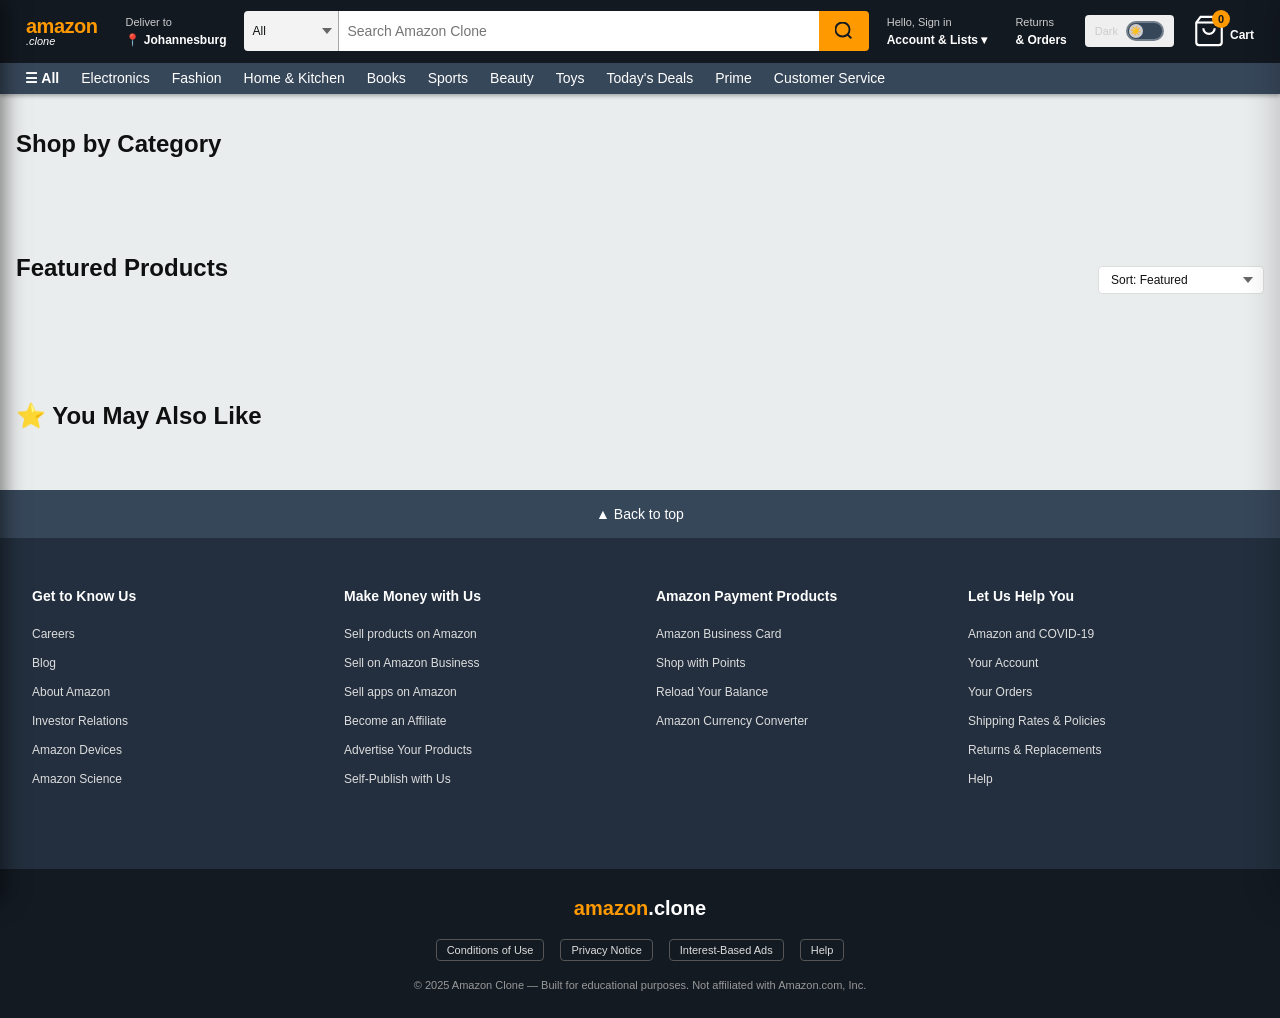
==== index.html @ 6b14d7eb "Add files via upload" ====
<!DOCTYPE html>
<html lang="en" data-theme="light">
<head>
  <meta charset="UTF-8">
  <meta name="viewport" content="width=device-width, initial-scale=1.0">
  <title>Amazon Clone — Shop Millions of Products</title>
  <meta name="description" content="Amazon Clone — Electronics, Fashion, Home, Books and more. Free delivery on eligible orders.">

  <!-- Prevent dark mode flash -->
  <script>
    try {
      const t = localStorage.getItem('amazon_clone_theme');
      if (t === 'dark') document.documentElement.setAttribute('data-theme', 'dark');
    } catch {}
  </script>

  <!-- Styles — one file per concern -->
  <link rel="stylesheet" href="css/variables.css">
  <link rel="stylesheet" href="css/nav.css">
  <link rel="stylesheet" href="css/hero.css">
  <link rel="stylesheet" href="css/categories.css">
  <link rel="stylesheet" href="css/products.css">
  <link rel="stylesheet" href="css/cart.css">
  <link rel="stylesheet" href="css/darkmode.css">
  <link rel="stylesheet" href="css/footer.css">
  <link rel="stylesheet" href="css/responsive.css">
</head>

<body>

<!-- ═══════════════════════════════════════════════════════════
     MOBILE OVERLAY + DRAWER
     ═══════════════════════════════════════════════════════════ -->
<div id="mobile-overlay" class="mobile-menu-overlay" role="presentation"></div>
<nav id="mobile-menu" class="mobile-menu" aria-label="Mobile navigation">
  <div class="mobile-menu-header">
    <span class="logo-amazon">amazon</span>
    <button id="mobile-close" class="mobile-close" aria-label="Close menu">✕</button>
  </div>
  <a href="#hero">🏠 Home</a>
  <a href="#categories">📦 Shop by Category</a>
  <a href="#products" onclick="FilterManager.setCategory('electronics')">💻 Electronics</a>
  <a href="#products" onclick="FilterManager.setCategory('fashion')">👗 Fashion</a>
  <a href="#products" onclick="FilterManager.setCategory('home')">🏡 Home & Kitchen</a>
  <a href="#products" onclick="FilterManager.setCategory('books')">📚 Books</a>
  <a href="#products" onclick="FilterManager.setCategory('sports')">🏃 Sports</a>
  <a href="#products" onclick="FilterManager.setCategory('beauty')">💄 Beauty</a>
  <a href="#products" onclick="FilterManager.setCategory('toys')">🎮 Toys</a>
  <a href="pages/checkout.html">🛒 Checkout</a>
</nav>

<!-- ═══════════════════════════════════════════════════════════
     NAVIGATION BAR
     ═══════════════════════════════════════════════════════════ -->
<header class="navbar" role="banner">

  <!-- Primary Row -->
  <div class="nav-primary">

    <!-- Hamburger (mobile only) -->
    <button id="nav-hamburger" class="nav-hamburger" aria-label="Open menu">
      <span></span><span></span><span></span>
    </button>

    <!-- Logo -->
    <a href="index.html" class="nav-logo" aria-label="Amazon Clone — Go home">
      <div class="nav-logo-text">
        <span class="logo-amazon">amazon</span>
        <span class="logo-tagline">.clone</span>
      </div>
    </a>

    <!-- Delivery location -->
    <div class="nav-location" aria-label="Delivery location">
      <span class="loc-label">Deliver to</span>
      <span class="loc-city">📍 Johannesburg</span>
    </div>

    <!-- Search Bar -->
    <div class="nav-search" role="search">
      <select class="search-category" aria-label="Select search category">
        <option>All</option>
        <option>Electronics</option>
        <option>Fashion</option>
        <option>Home &amp; Kitchen</option>
        <option>Books</option>
        <option>Sports</option>
        <option>Beauty</option>
        <option>Toys</option>
      </select>
      <input type="search"
             class="search-input"
             placeholder="Search Amazon Clone"
             aria-label="Search products"
             autocomplete="off">
      <button class="search-btn" aria-label="Search">
        <svg viewBox="0 0 24 24" xmlns="http://www.w3.org/2000/svg">
          <path d="M21 21l-4.35-4.35M16.65 16.65A7.5 7.5 0 1 0 3.35 3.35a7.5 7.5 0 0 0 13.3 13.3z"
                stroke="#131921" stroke-width="2.5" fill="none" stroke-linecap="round"/>
        </svg>
      </button>
    </div>

    <!-- Account -->
    <div class="nav-account" aria-label="Account">
      <span class="acct-label">Hello, Sign in</span>
      <span class="acct-name">Account &amp; Lists ▾</span>
    </div>

    <!-- Returns & Orders -->
    <a href="#" class="nav-orders">
      <span class="ord-label">Returns</span>
      <span class="ord-text">&amp; Orders</span>
    </a>

    <!-- Dark mode toggle -->
    <button id="dark-mode-toggle"
            class="dark-mode-toggle"
            aria-label="Switch to dark mode"
            aria-pressed="false">
      <span class="dark-mode-label">Dark</span>
      <div class="toggle-track">
        <div class="toggle-thumb"></div>
      </div>
    </button>

    <!-- Cart -->
    <a href="#" class="nav-cart" aria-label="Shopping cart" id="cart-toggle">
      <div class="cart-icon-wrapper">
        <svg viewBox="0 0 24 24" xmlns="http://www.w3.org/2000/svg">
          <path d="M6 2L3 6v14a2 2 0 002 2h14a2 2 0 002-2V6l-3-4z"
                stroke="white" stroke-width="1.5" fill="none"/>
          <line x1="3" y1="6" x2="21" y2="6" stroke="white" stroke-width="1.5"/>
          <path d="M16 10a4 4 0 01-8 0" stroke="white" stroke-width="1.5" fill="none"/>
        </svg>
        <span class="cart-count" aria-label="0 items in cart">0</span>
      </div>
      <span class="cart-label">Cart</span>
    </a>

  </div><!-- /nav-primary -->

  <!-- Secondary Row -->
  <nav class="nav-secondary" aria-label="Product categories">
    <div class="nav-secondary-inner">
      <a href="#" class="featured" onclick="event.preventDefault(); FilterManager.setCategory('all')">☰ All</a>
      <a href="#" onclick="event.preventDefault(); FilterManager.setCategory('electronics')">Electronics</a>
      <a href="#" onclick="event.preventDefault(); FilterManager.setCategory('fashion')">Fashion</a>
      <a href="#" onclick="event.preventDefault(); FilterManager.setCategory('home')">Home &amp; Kitchen</a>
      <a href="#" onclick="event.preventDefault(); FilterManager.setCategory('books')">Books</a>
      <a href="#" onclick="event.preventDefault(); FilterManager.setCategory('sports')">Sports</a>
      <a href="#" onclick="event.preventDefault(); FilterManager.setCategory('beauty')">Beauty</a>
      <a href="#" onclick="event.preventDefault(); FilterManager.setCategory('toys')">Toys</a>
      <a href="#">Today's Deals</a>
      <a href="#">Prime</a>
      <a href="#">Customer Service</a>
    </div>
  </nav>

</header><!-- /navbar -->

<!-- ═══════════════════════════════════════════════════════════
     CART DRAWER
     ═══════════════════════════════════════════════════════════ -->
<div id="cart-overlay" class="cart-overlay" role="presentation"></div>

<aside id="cart-drawer" class="cart-drawer" role="complementary" aria-label="Shopping cart">
  <div class="cart-header">
    <div class="cart-header-title">
      🛒 Cart <span id="cart-header-count">0</span>
    </div>
    <button id="cart-close-btn" class="cart-close" aria-label="Close cart">✕</button>
  </div>
  <div id="cart-body" class="cart-body"></div>
  <div id="cart-footer" class="cart-footer" style="display:none;"></div>
</aside>

<!-- ═══════════════════════════════════════════════════════════
     MAIN CONTENT
     ═══════════════════════════════════════════════════════════ -->
<main id="main-content">

  <!-- HERO CAROUSEL -->
  <section id="hero" aria-label="Featured promotions">
    <div id="hero-carousel" class="hero-carousel"></div>
  </section>

  <!-- CATEGORIES -->
  <section id="categories" class="categories-section" aria-labelledby="categories-title">
    <h2 class="section-title" id="categories-title">Shop by Category</h2>
    <div id="categories-grid" class="categories-grid"></div>
  </section>

  <!-- PRODUCTS -->
  <section id="products" class="products-section" aria-labelledby="products-title">

    <div class="products-header">
      <h2 class="section-title" id="products-title">Featured Products</h2>
      <div class="products-toolbar">
        <!-- Filter buttons rendered by products.js -->
        <div id="category-filters" style="display:flex; gap:6px; flex-wrap:wrap;"></div>

        <select id="sort-select" class="sort-select" aria-label="Sort products">
          <option value="default">Sort: Featured</option>
          <option value="price-asc">Price: Low to High</option>
          <option value="price-desc">Price: High to Low</option>
          <option value="rating">Avg. Customer Review</option>
          <option value="reviews">Most Reviewed</option>
          <option value="discount">Biggest Discount</option>
        </select>
      </div>
    </div>

    <span id="results-count" class="results-count"></span>

    <!-- Product Grid -->
    <div id="products-grid" class="products-grid" role="list"
         aria-label="Product listings"></div>

  </section>

  <!-- RECOMMENDATIONS -->
  <section id="recommendations-section" class="recommendations-section"
           aria-labelledby="rec-title">
    <h2 class="section-title" id="rec-title">⭐ You May Also Like</h2>
    <div id="recommendations-grid" class="recommendations-grid products-grid"></div>
  </section>

</main>

<!-- ═══════════════════════════════════════════════════════════
     FOOTER
     ═══════════════════════════════════════════════════════════ -->
<button class="footer-top-btn" id="back-to-top" onclick="window.scrollTo({top:0,behavior:'smooth'})">
  ▲ Back to top
</button>

<footer role="contentinfo">
  <div class="footer-main">
    <div class="footer-grid" id="footer-grid">
      <div class="footer-col">
        <h3>Get to Know Us</h3>
        <ul>
          <li><a href="#">Careers</a></li>
          <li><a href="#">Blog</a></li>
          <li><a href="#">About Amazon</a></li>
          <li><a href="#">Investor Relations</a></li>
          <li><a href="#">Amazon Devices</a></li>
          <li><a href="#">Amazon Science</a></li>
        </ul>
      </div>
      <div class="footer-col">
        <h3>Make Money with Us</h3>
        <ul>
          <li><a href="#">Sell products on Amazon</a></li>
          <li><a href="#">Sell on Amazon Business</a></li>
          <li><a href="#">Sell apps on Amazon</a></li>
          <li><a href="#">Become an Affiliate</a></li>
          <li><a href="#">Advertise Your Products</a></li>
          <li><a href="#">Self-Publish with Us</a></li>
        </ul>
      </div>
      <div class="footer-col">
        <h3>Amazon Payment Products</h3>
        <ul>
          <li><a href="#">Amazon Business Card</a></li>
          <li><a href="#">Shop with Points</a></li>
          <li><a href="#">Reload Your Balance</a></li>
          <li><a href="#">Amazon Currency Converter</a></li>
        </ul>
      </div>
      <div class="footer-col">
        <h3>Let Us Help You</h3>
        <ul>
          <li><a href="#">Amazon and COVID-19</a></li>
          <li><a href="#">Your Account</a></li>
          <li><a href="#">Your Orders</a></li>
          <li><a href="#">Shipping Rates &amp; Policies</a></li>
          <li><a href="#">Returns &amp; Replacements</a></li>
          <li><a href="#">Help</a></li>
        </ul>
      </div>
    </div>
  </div>

  <div class="footer-bottom">
    <div class="footer-bottom-inner">
      <span class="footer-logo-bottom">amazon<span style="color:#fff;">.clone</span></span>
      <div class="footer-links">
        <a href="#">Conditions of Use</a>
        <a href="#">Privacy Notice</a>
        <a href="#">Interest-Based Ads</a>
        <a href="#">Help</a>
      </div>
      <p class="footer-copy">
        © 2025 Amazon Clone — Built for educational purposes. Not affiliated with Amazon.com, Inc.
      </p>
    </div>
  </div>
</footer>

<!-- ═══════════════════════════════════════════════════════════
     SCRIPTS — load order matters
     data → cart → wishlist → products → search → filter → hero → darkmode → nav → recommendations
     ═══════════════════════════════════════════════════════════ -->
<script src="js/products-data.js"></script>
<script src="js/cart.js"></script>
<script src="js/wishlist.js"></script>
<script src="js/products.js"></script>
<script src="js/search.js"></script>
<script src="js/filter.js"></script>
<script src="js/hero.js"></script>
<script src="js/darkmode.js"></script>
<script src="js/nav.js"></script>
<script src="js/recommendations.js"></script>

<!-- Update cart header count on cart render -->
<script>
  // Sync cart drawer header count badge
  const _origRender = CartManager.render.bind(CartManager);
  // Patch render to also update header count badge
  document.addEventListener('DOMContentLoaded', () => {
    const origCartRender = CartManager.render;
    // Wrap render to keep the cart-header-count in sync
    setInterval(() => {
      const hc = document.getElementById('cart-header-count');
      if (hc) hc.textContent = CartManager.totalCount();
    }, 300);
  });
</script>

</body>
</html>
---- css/variables.css ----
/* ============================================================
   variables.css — Design tokens for Amazon Clone
   All colors, fonts, spacing, shadows live here.
   ============================================================ */

:root {
  /* Brand Colors */
  --amazon-orange:      #FF9900;
  --amazon-orange-dark: #E47911;
  --amazon-navy:        #131921;
  --amazon-navy-mid:    #232F3E;
  --amazon-navy-light:  #37475A;
  --amazon-blue-link:   #007185;
  --amazon-blue-hover:  #C7511F;

  /* UI Colors */
  --bg-primary:   #EAEDED;
  --bg-white:     #FFFFFF;
  --bg-card:      #FFFFFF;
  --bg-footer:    #232F3E;

  /* Text Colors */
  --text-primary:   #0F1111;
  --text-secondary: #565959;
  --text-muted:     #767676;
  --text-link:      #007185;
  --text-orange:    #C45500;
  --text-white:     #FFFFFF;

  /* Star / Rating */
  --star-color: #FFA41C;

  /* Status */
  --green-prime:  #067D62;
  --red-sale:     #CC0C39;
  --badge-new:    #CC0C39;

  /* Border */
  --border-light:  #DDD;
  --border-input:  #A6A6A6;
  --border-focus:  #E77600;
  --border-card:   #DDD;

  /* Shadows */
  --shadow-card:   0 2px 5px 0 rgba(0,0,0,.13);
  --shadow-nav:    0 2px 4px rgba(0,0,0,.3);
  --shadow-modal:  0 8px 32px rgba(0,0,0,.22);

  /* Spacing Scale */
  --space-xs:  4px;
  --space-sm:  8px;
  --space-md:  16px;
  --space-lg:  24px;
  --space-xl:  32px;
  --space-2xl: 48px;
  --space-3xl: 64px;

  /* Border Radius */
  --radius-sm:  4px;
  --radius-md:  8px;
  --radius-lg:  12px;
  --radius-pill: 999px;

  /* Font Families */
  --font-body:    'Amazon Ember', 'Helvetica Neue', Arial, sans-serif;
  --font-display: 'Amazon Ember', 'Helvetica Neue', Arial, sans-serif;

  /* Font Sizes */
  --text-xs:   11px;
  --text-sm:   12px;
  --text-base: 14px;
  --text-md:   16px;
  --text-lg:   18px;
  --text-xl:   20px;
  --text-2xl:  24px;
  --text-3xl:  28px;

  /* Transitions */
  --transition-fast:   0.15s ease;
  --transition-normal: 0.25s ease;
  --transition-slow:   0.4s ease;

  /* Z-index layers */
  --z-nav:     100;
  --z-cart:    200;
  --z-overlay: 300;
  --z-toast:   400;
}

/* ============================================================
   Dark Mode Overrides
   ============================================================ */
[data-theme="dark"] {
  --bg-primary:    #0F1111;
  --bg-white:      #1A1F2B;
  --bg-card:       #1E2330;
  --bg-footer:     #0D1117;

  --text-primary:   #E3E6E6;
  --text-secondary: #A6ABAB;
  --text-muted:     #6B7280;
  --text-link:      #4FC3C8;

  --border-light: #2D3748;
  --border-card:  #2D3748;
  --border-input: #4A5568;

  --shadow-card:  0 2px 8px rgba(0,0,0,.5);
  --shadow-nav:   0 2px 8px rgba(0,0,0,.6);
}

/* ============================================================
   Global Reset & Base Styles
   ============================================================ */
*, *::before, *::after {
  box-sizing: border-box;
  margin: 0;
  padding: 0;
}

html {
  scroll-behavior: smooth;
  font-size: 14px;
}

body {
  font-family: var(--font-body);
  background-color: var(--bg-primary);
  color: var(--text-primary);
  line-height: 1.5;
  min-height: 100vh;
  transition: background-color var(--transition-normal), color var(--transition-normal);
}

a {
  color: var(--text-link);
  text-decoration: none;
}

a:hover {
  color: var(--amazon-blue-hover);
  text-decoration: underline;
}

button {
  cursor: pointer;
  font-family: var(--font-body);
  border: none;
  outline: none;
}

img {
  max-width: 100%;
  display: block;
}

ul, ol {
  list-style: none;
}

input, select, textarea {
  font-family: var(--font-body);
}
---- css/nav.css ----
/* ============================================================
   nav.css — Top Navigation Bar Styles
   ============================================================ */

/* ── Main Nav Wrapper ──────────────────────────────────────── */
.navbar {
  position: sticky;
  top: 0;
  z-index: var(--z-nav);
  background-color: var(--amazon-navy);
  color: var(--text-white);
  box-shadow: var(--shadow-nav);
  transition: background-color var(--transition-normal);
}

/* ── Primary Row (logo + search + account + cart) ──────────── */
.nav-primary {
  display: flex;
  align-items: center;
  gap: var(--space-sm);
  padding: var(--space-sm) var(--space-md);
  max-width: 1500px;
  margin: 0 auto;
}

/* Logo */
.nav-logo {
  display: flex;
  align-items: center;
  flex-shrink: 0;
  padding: var(--space-xs) var(--space-sm);
  border: 2px solid transparent;
  border-radius: var(--radius-sm);
  transition: border-color var(--transition-fast);
  text-decoration: none;
}

.nav-logo:hover {
  border-color: var(--text-white);
  text-decoration: none;
}

.nav-logo img {
  height: 30px;
  width: auto;
}

.nav-logo-text {
  display: flex;
  flex-direction: column;
  line-height: 1;
}

.nav-logo-text .logo-amazon {
  font-size: var(--text-xl);
  font-weight: 700;
  color: var(--amazon-orange);
  letter-spacing: -0.5px;
}

.nav-logo-text .logo-tagline {
  font-size: var(--text-xs);
  color: var(--text-white);
  font-style: italic;
}

/* Delivery Location */
.nav-location {
  display: flex;
  flex-direction: column;
  align-items: flex-start;
  cursor: pointer;
  padding: var(--space-xs) var(--space-sm);
  border: 2px solid transparent;
  border-radius: var(--radius-sm);
  flex-shrink: 0;
  transition: border-color var(--transition-fast);
}

.nav-location:hover {
  border-color: var(--text-white);
}

.nav-location .loc-label {
  font-size: var(--text-xs);
  color: #CCC;
}

.nav-location .loc-city {
  font-size: var(--text-sm);
  font-weight: 700;
  color: var(--text-white);
  display: flex;
  align-items: center;
  gap: 4px;
}

/* Search Bar */
.nav-search {
  flex: 1;
  display: flex;
  height: 40px;
  border-radius: var(--radius-sm);
  overflow: hidden;
  min-width: 0;
}

.search-category {
  background-color: #F3F3F3;
  border: none;
  padding: 0 var(--space-sm);
  font-size: var(--text-sm);
  color: var(--text-primary);
  cursor: pointer;
  border-right: 1px solid var(--border-input);
  min-width: 65px;
  max-width: 95px;
  flex-shrink: 0;
  appearance: none;
  background-image: url("data:image/svg+xml,%3Csvg xmlns='http://www.w3.org/2000/svg' width='10' height='6'%3E%3Cpath d='M0 0l5 6 5-6z' fill='%23666'/%3E%3C/svg%3E");
  background-repeat: no-repeat;
  background-position: right 6px center;
  padding-right: 20px;
}

.search-category:focus {
  outline: none;
}

.search-input {
  flex: 1;
  border: none;
  padding: 0 var(--space-sm);
  font-size: var(--text-base);
  color: var(--text-primary);
  background: var(--bg-white);
  min-width: 0;
}

.search-input:focus {
  outline: 3px solid var(--amazon-orange);
  outline-offset: -3px;
}

.search-btn {
  background-color: var(--amazon-orange);
  border: none;
  padding: 0 var(--space-md);
  cursor: pointer;
  display: flex;
  align-items: center;
  justify-content: center;
  transition: background-color var(--transition-fast);
  flex-shrink: 0;
}

.search-btn:hover {
  background-color: var(--amazon-orange-dark);
}

.search-btn svg {
  width: 18px;
  height: 18px;
  fill: var(--amazon-navy);
}

/* Account Section */
.nav-account {
  display: flex;
  flex-direction: column;
  align-items: flex-start;
  cursor: pointer;
  padding: var(--space-xs) var(--space-sm);
  border: 2px solid transparent;
  border-radius: var(--radius-sm);
  flex-shrink: 0;
  white-space: nowrap;
  transition: border-color var(--transition-fast);
}

.nav-account:hover {
  border-color: var(--text-white);
}

.nav-account .acct-label {
  font-size: var(--text-xs);
  color: #CCC;
}

.nav-account .acct-name {
  font-size: var(--text-sm);
  font-weight: 700;
  color: var(--text-white);
}

/* Returns & Orders */
.nav-orders {
  display: flex;
  flex-direction: column;
  align-items: flex-start;
  cursor: pointer;
  padding: var(--space-xs) var(--space-sm);
  border: 2px solid transparent;
  border-radius: var(--radius-sm);
  flex-shrink: 0;
  white-space: nowrap;
  transition: border-color var(--transition-fast);
  text-decoration: none;
  color: var(--text-white);
}

.nav-orders:hover {
  border-color: var(--text-white);
  text-decoration: none;
  color: var(--text-white);
}

.nav-orders .ord-label {
  font-size: var(--text-xs);
  color: #CCC;
}

.nav-orders .ord-text {
  font-size: var(--text-sm);
  font-weight: 700;
}

/* Cart */
.nav-cart {
  display: flex;
  align-items: flex-end;
  gap: 4px;
  cursor: pointer;
  padding: var(--space-xs) var(--space-sm);
  border: 2px solid transparent;
  border-radius: var(--radius-sm);
  flex-shrink: 0;
  text-decoration: none;
  color: var(--text-white);
  position: relative;
  transition: border-color var(--transition-fast);
}

.nav-cart:hover {
  border-color: var(--text-white);
  text-decoration: none;
  color: var(--text-white);
}

.cart-icon-wrapper {
  position: relative;
  display: flex;
  align-items: center;
}

.cart-icon-wrapper svg {
  width: 34px;
  height: 34px;
  fill: var(--text-white);
}

.cart-count {
  position: absolute;
  top: -4px;
  right: -4px;
  background-color: var(--amazon-orange);
  color: var(--amazon-navy);
  font-size: var(--text-xs);
  font-weight: 700;
  min-width: 18px;
  height: 18px;
  border-radius: var(--radius-pill);
  display: flex;
  align-items: center;
  justify-content: center;
  padding: 0 4px;
  line-height: 1;
  transition: transform 0.2s cubic-bezier(.68,-0.55,.27,1.55);
}

.cart-count.bump {
  transform: scale(1.4);
}

.cart-label {
  font-size: var(--text-sm);
  font-weight: 700;
  padding-bottom: 4px;
}

/* ── Secondary Nav Row (category links) ────────────────────── */
.nav-secondary {
  background-color: var(--amazon-navy-light);
  overflow-x: auto;
  scrollbar-width: none;
}

.nav-secondary::-webkit-scrollbar {
  display: none;
}

.nav-secondary-inner {
  display: flex;
  align-items: center;
  gap: 4px;
  padding: 0 var(--space-md);
  max-width: 1500px;
  margin: 0 auto;
  white-space: nowrap;
}

.nav-secondary a {
  display: inline-flex;
  align-items: center;
  gap: var(--space-xs);
  color: var(--text-white);
  font-size: var(--text-base);
  padding: var(--space-xs) var(--space-sm);
  border-radius: var(--radius-sm);
  border: 1px solid transparent;
  text-decoration: none;
  transition: border-color var(--transition-fast);
}

.nav-secondary a:hover {
  border-color: var(--text-white);
  text-decoration: none;
  color: var(--text-white);
}

.nav-secondary a.featured {
  font-weight: 700;
}

/* Hamburger (mobile) */
.nav-hamburger {
  display: none;
  flex-direction: column;
  gap: 5px;
  cursor: pointer;
  padding: var(--space-xs);
  border: 2px solid transparent;
  border-radius: var(--radius-sm);
  background: none;
  transition: border-color var(--transition-fast);
}

.nav-hamburger:hover {
  border-color: var(--text-white);
}

.nav-hamburger span {
  display: block;
  width: 22px;
  height: 2px;
  background-color: var(--text-white);
  border-radius: 2px;
  transition: transform var(--transition-fast), opacity var(--transition-fast);
}

/* Mobile Drawer */
.mobile-menu {
  position: fixed;
  top: 0;
  left: -280px;
  width: 280px;
  height: 100vh;
  background-color: var(--amazon-navy);
  z-index: calc(var(--z-nav) + 10);
  padding: var(--space-xl) var(--space-md);
  overflow-y: auto;
  transition: left var(--transition-normal);
  box-shadow: 4px 0 20px rgba(0,0,0,.5);
}

.mobile-menu.open {
  left: 0;
}

.mobile-menu-overlay {
  position: fixed;
  inset: 0;
  background: rgba(0,0,0,.6);
  z-index: calc(var(--z-nav) + 9);
  opacity: 0;
  pointer-events: none;
  transition: opacity var(--transition-normal);
}

.mobile-menu-overlay.open {
  opacity: 1;
  pointer-events: all;
}

.mobile-menu-header {
  display: flex;
  align-items: center;
  justify-content: space-between;
  margin-bottom: var(--space-lg);
}

.mobile-menu-header .logo-amazon {
  font-size: var(--text-xl);
  font-weight: 700;
  color: var(--amazon-orange);
}

.mobile-close {
  background: none;
  border: none;
  color: var(--text-white);
  font-size: 24px;
  cursor: pointer;
  padding: var(--space-xs);
}

.mobile-menu a {
  display: block;
  color: var(--text-white);
  padding: var(--space-sm) 0;
  border-bottom: 1px solid var(--amazon-navy-light);
  font-size: var(--text-md);
  text-decoration: none;
}

.mobile-menu a:hover {
  color: var(--amazon-orange);
  text-decoration: none;
}

/* Dark mode nav adjustments */
[data-theme="dark"] .navbar {
  background-color: #0D1117;
}

[data-theme="dark"] .nav-secondary {
  background-color: #1A1F2B;
}
---- css/hero.css ----
/* ============================================================
   hero.css — Hero Banner / Carousel Styles
   ============================================================ */

.hero-section {
  position: relative;
  overflow: hidden;
  background-color: var(--amazon-navy-mid);
}

/* ── Carousel Track ─────────────────────────────────────────── */
.hero-carousel {
  position: relative;
  width: 100%;
  overflow: hidden;
}

.hero-slides {
  display: flex;
  transition: transform 0.6s cubic-bezier(0.25, 0.46, 0.45, 0.94);
  will-change: transform;
}

.hero-slide {
  min-width: 100%;
  position: relative;
  height: 360px;
  overflow: hidden;
  display: flex;
  align-items: center;
  justify-content: flex-start;
}

.hero-slide-bg {
  position: absolute;
  inset: 0;
  background-size: cover;
  background-position: center;
  transition: transform 0.6s ease;
}

.hero-slide:hover .hero-slide-bg {
  transform: scale(1.02);
}

/* Gradient overlay so text is readable */
.hero-slide::after {
  content: '';
  position: absolute;
  inset: 0;
  background: linear-gradient(
    to right,
    rgba(0,0,0,0.65) 0%,
    rgba(0,0,0,0.3) 50%,
    transparent 100%
  );
  pointer-events: none;
}

.hero-slide-content {
  position: relative;
  z-index: 2;
  padding: var(--space-xl) var(--space-3xl);
  max-width: 500px;
  animation: heroFadeIn 0.5s ease;
}

@keyframes heroFadeIn {
  from { opacity: 0; transform: translateY(12px); }
  to   { opacity: 1; transform: translateY(0); }
}

.hero-tag {
  display: inline-block;
  background-color: var(--amazon-orange);
  color: var(--amazon-navy);
  font-size: var(--text-xs);
  font-weight: 700;
  text-transform: uppercase;
  letter-spacing: 1px;
  padding: 3px 10px;
  border-radius: var(--radius-sm);
  margin-bottom: var(--space-sm);
}

.hero-title {
  font-size: clamp(22px, 3vw, 38px);
  font-weight: 700;
  color: var(--text-white);
  line-height: 1.2;
  margin-bottom: var(--space-sm);
  text-shadow: 0 2px 8px rgba(0,0,0,0.3);
}

.hero-subtitle {
  font-size: var(--text-base);
  color: rgba(255,255,255,0.85);
  margin-bottom: var(--space-lg);
  line-height: 1.5;
}

.hero-cta {
  display: inline-flex;
  align-items: center;
  gap: var(--space-sm);
  background-color: var(--amazon-orange);
  color: var(--amazon-navy);
  font-size: var(--text-base);
  font-weight: 700;
  padding: var(--space-sm) var(--space-xl);
  border-radius: var(--radius-sm);
  text-decoration: none;
  transition: background-color var(--transition-fast), transform var(--transition-fast);
  border: none;
  cursor: pointer;
}

.hero-cta:hover {
  background-color: var(--amazon-orange-dark);
  transform: translateY(-1px);
  text-decoration: none;
  color: var(--amazon-navy);
}

/* ── Carousel Controls ──────────────────────────────────────── */
.hero-prev,
.hero-next {
  position: absolute;
  top: 50%;
  transform: translateY(-50%);
  z-index: 10;
  background: rgba(0,0,0,0.45);
  color: var(--text-white);
  border: none;
  width: 44px;
  height: 44px;
  border-radius: 50%;
  font-size: 20px;
  display: flex;
  align-items: center;
  justify-content: center;
  cursor: pointer;
  transition: background var(--transition-fast), transform var(--transition-fast);
  backdrop-filter: blur(4px);
}

.hero-prev { left: var(--space-md); }
.hero-next { right: var(--space-md); }

.hero-prev:hover,
.hero-next:hover {
  background: rgba(0,0,0,0.75);
}

/* ── Dots ───────────────────────────────────────────────────── */
.hero-dots {
  position: absolute;
  bottom: var(--space-md);
  left: 50%;
  transform: translateX(-50%);
  display: flex;
  gap: var(--space-sm);
  z-index: 10;
}

.hero-dot {
  width: 10px;
  height: 10px;
  border-radius: 50%;
  background: rgba(255,255,255,0.4);
  border: none;
  cursor: pointer;
  transition: background var(--transition-fast), transform var(--transition-fast);
}

.hero-dot.active {
  background: var(--amazon-orange);
  transform: scale(1.25);
}

/* ── Bottom fade (seamless into categories) ─────────────────── */
.hero-fade-bottom {
  position: absolute;
  bottom: 0;
  left: 0;
  right: 0;
  height: 60px;
  background: linear-gradient(transparent, var(--bg-primary));
  pointer-events: none;
  z-index: 5;
}
---- css/categories.css ----
/* ============================================================
   categories.css — Product Category Cards Section
   ============================================================ */

.categories-section {
  padding: var(--space-xl) var(--space-md);
  max-width: 1500px;
  margin: 0 auto;
}

.section-title {
  font-size: var(--text-2xl);
  font-weight: 700;
  color: var(--text-primary);
  margin-bottom: var(--space-lg);
}

/* ── Category Grid ──────────────────────────────────────────── */
.categories-grid {
  display: grid;
  grid-template-columns: repeat(4, 1fr);
  gap: var(--space-md);
}

.category-card {
  background-color: var(--bg-card);
  border-radius: var(--radius-md);
  overflow: hidden;
  box-shadow: var(--shadow-card);
  cursor: pointer;
  transition: transform var(--transition-fast), box-shadow var(--transition-fast);
  text-decoration: none;
  color: inherit;
  display: block;
  border: 1px solid var(--border-card);
}

.category-card:hover {
  transform: translateY(-3px);
  box-shadow: 0 6px 20px rgba(0,0,0,0.15);
  text-decoration: none;
  color: inherit;
}

.category-card-img {
  width: 100%;
  height: 175px;
  object-fit: cover;
  display: block;
  transition: transform var(--transition-normal);
}

.category-card:hover .category-card-img {
  transform: scale(1.04);
}

.category-card-img-wrapper {
  overflow: hidden;
  position: relative;
}

.category-card-body {
  padding: var(--space-md);
}

.category-card-name {
  font-size: var(--text-md);
  font-weight: 700;
  color: var(--text-primary);
  margin-bottom: var(--space-xs);
}

.category-card-cta {
  font-size: var(--text-sm);
  color: var(--text-link);
  display: inline-flex;
  align-items: center;
  gap: 4px;
}

.category-card-cta::after {
  content: '›';
  font-size: var(--text-md);
}

.category-card:hover .category-card-cta {
  color: var(--amazon-blue-hover);
}

/* ── "Shop by category" label variant ──────────────────────── */
.category-card.highlight {
  position: relative;
}

.category-card.highlight::before {
  content: attr(data-badge);
  position: absolute;
  top: var(--space-sm);
  left: var(--space-sm);
  background-color: var(--red-sale);
  color: var(--text-white);
  font-size: var(--text-xs);
  font-weight: 700;
  padding: 2px 8px;
  border-radius: var(--radius-sm);
  z-index: 2;
  text-transform: uppercase;
  letter-spacing: 0.5px;
}
---- css/products.css ----
/* ============================================================
   products.css — Product Grid & Product Card Styles
   ============================================================ */

/* ── Section Wrapper ────────────────────────────────────────── */
.products-section {
  padding: var(--space-xl) var(--space-md);
  max-width: 1500px;
  margin: 0 auto;
}

.products-header {
  display: flex;
  align-items: center;
  justify-content: space-between;
  flex-wrap: wrap;
  gap: var(--space-md);
  margin-bottom: var(--space-lg);
}

/* ── Filter + Sort Toolbar ──────────────────────────────────── */
.products-toolbar {
  display: flex;
  align-items: center;
  gap: var(--space-sm);
  flex-wrap: wrap;
}

.toolbar-label {
  font-size: var(--text-sm);
  color: var(--text-secondary);
  font-weight: 600;
}

.filter-btn {
  background-color: var(--bg-white);
  border: 1px solid var(--border-light);
  color: var(--text-primary);
  padding: 6px 14px;
  border-radius: var(--radius-pill);
  font-size: var(--text-sm);
  font-weight: 500;
  cursor: pointer;
  transition: all var(--transition-fast);
  white-space: nowrap;
}

.filter-btn:hover {
  border-color: var(--amazon-orange);
  color: var(--amazon-orange-dark);
  background-color: #FFF8EE;
}

.filter-btn.active {
  background-color: var(--amazon-orange);
  border-color: var(--amazon-orange);
  color: var(--amazon-navy);
  font-weight: 700;
}

.sort-select {
  background-color: var(--bg-white);
  border: 1px solid var(--border-light);
  color: var(--text-primary);
  padding: 6px 30px 6px 12px;
  border-radius: var(--radius-sm);
  font-size: var(--text-sm);
  cursor: pointer;
  appearance: none;
  background-image: url("data:image/svg+xml,%3Csvg xmlns='http://www.w3.org/2000/svg' width='10' height='6'%3E%3Cpath d='M0 0l5 6 5-6z' fill='%23666'/%3E%3C/svg%3E");
  background-repeat: no-repeat;
  background-position: right 10px center;
  transition: border-color var(--transition-fast);
}

.sort-select:focus {
  outline: none;
  border-color: var(--amazon-orange);
}

/* Result count */
.results-count {
  font-size: var(--text-sm);
  color: var(--text-secondary);
}

/* ── Product Grid ───────────────────────────────────────────── */
.products-grid {
  display: grid;
  grid-template-columns: repeat(4, 1fr);
  gap: var(--space-md);
}

/* Empty state */
.products-empty {
  grid-column: 1/-1;
  text-align: center;
  padding: var(--space-3xl);
  color: var(--text-secondary);
}

.products-empty svg {
  width: 60px;
  height: 60px;
  fill: var(--text-muted);
  margin: 0 auto var(--space-md);
}

.products-empty p {
  font-size: var(--text-lg);
  font-weight: 600;
}

.products-empty span {
  font-size: var(--text-base);
}

/* ── Product Card ───────────────────────────────────────────── */
.product-card {
  background-color: var(--bg-card);
  border: 1px solid var(--border-card);
  border-radius: var(--radius-md);
  overflow: hidden;
  display: flex;
  flex-direction: column;
  box-shadow: var(--shadow-card);
  transition: transform var(--transition-fast), box-shadow var(--transition-fast);
  position: relative;
}

.product-card:hover {
  transform: translateY(-4px);
  box-shadow: 0 8px 24px rgba(0,0,0,0.14);
  z-index: 2;
}

/* Badges */
.product-badge {
  position: absolute;
  top: var(--space-sm);
  left: var(--space-sm);
  z-index: 3;
  font-size: var(--text-xs);
  font-weight: 700;
  padding: 3px 8px;
  border-radius: var(--radius-sm);
  text-transform: uppercase;
  letter-spacing: 0.5px;
}

.product-badge.badge-sale {
  background-color: var(--red-sale);
  color: #fff;
}

.product-badge.badge-new {
  background-color: var(--green-prime);
  color: #fff;
}

.product-badge.badge-hot {
  background-color: var(--amazon-orange);
  color: var(--amazon-navy);
}

/* Wishlist button */
.wishlist-btn {
  position: absolute;
  top: var(--space-sm);
  right: var(--space-sm);
  z-index: 3;
  background: rgba(255,255,255,0.9);
  border: 1px solid var(--border-light);
  border-radius: 50%;
  width: 32px;
  height: 32px;
  display: flex;
  align-items: center;
  justify-content: center;
  cursor: pointer;
  transition: all var(--transition-fast);
  backdrop-filter: blur(4px);
}

.wishlist-btn:hover {
  background: var(--red-sale);
  border-color: var(--red-sale);
}

.wishlist-btn:hover svg {
  fill: #fff;
  stroke: #fff;
}

.wishlist-btn svg {
  width: 16px;
  height: 16px;
  fill: none;
  stroke: var(--text-secondary);
  stroke-width: 2;
  transition: all var(--transition-fast);
}

.wishlist-btn.wishlisted svg {
  fill: var(--red-sale);
  stroke: var(--red-sale);
}

.wishlist-btn.wishlisted {
  background: #fff0f0;
  border-color: var(--red-sale);
}

/* Image */
.product-img-wrapper {
  position: relative;
  overflow: hidden;
  background-color: #F7F8F8;
  aspect-ratio: 1/1;
}

.product-img {
  width: 100%;
  height: 100%;
  object-fit: contain;
  padding: var(--space-md);
  transition: transform var(--transition-normal);
}

.product-card:hover .product-img {
  transform: scale(1.06);
}

/* Body */
.product-body {
  padding: var(--space-md);
  flex: 1;
  display: flex;
  flex-direction: column;
  gap: var(--space-xs);
}

.product-category-tag {
  font-size: var(--text-xs);
  color: var(--text-muted);
  text-transform: uppercase;
  letter-spacing: 0.5px;
  font-weight: 600;
}

.product-title {
  font-size: var(--text-base);
  font-weight: 500;
  color: var(--text-primary);
  line-height: 1.4;
  /* Clamp to 2 lines */
  display: -webkit-box;
  -webkit-line-clamp: 2;
  -webkit-box-orient: vertical;
  overflow: hidden;
}

/* Rating */
.product-rating {
  display: flex;
  align-items: center;
  gap: var(--space-xs);
}

.stars {
  display: flex;
  gap: 1px;
}

.star {
  color: var(--star-color);
  font-size: 14px;
  line-height: 1;
}

.star.empty {
  color: #CCC;
}

.star.half {
  position: relative;
  color: #CCC;
}

.star.half::after {
  content: '★';
  position: absolute;
  left: 0;
  top: 0;
  color: var(--star-color);
  width: 50%;
  overflow: hidden;
}

.rating-count {
  font-size: var(--text-xs);
  color: var(--text-link);
}

/* Pricing */
.product-price-row {
  display: flex;
  align-items: baseline;
  gap: var(--space-sm);
  margin-top: auto;
}

.price-current {
  font-size: var(--text-xl);
  font-weight: 700;
  color: var(--text-primary);
}

.price-currency {
  font-size: var(--text-sm);
  font-weight: 400;
  vertical-align: super;
}

.price-original {
  font-size: var(--text-sm);
  color: var(--text-secondary);
  text-decoration: line-through;
}

.price-discount {
  font-size: var(--text-sm);
  color: var(--red-sale);
  font-weight: 600;
}

/* Prime badge */
.prime-badge {
  display: inline-flex;
  align-items: center;
  gap: 4px;
  font-size: var(--text-xs);
  color: #00A8E0;
  font-weight: 600;
}

.prime-badge::before {
  content: '⚡';
}

/* Delivery text */
.product-delivery {
  font-size: var(--text-xs);
  color: var(--green-prime);
  font-weight: 500;
}

/* Add to Cart Button */
.btn-add-cart {
  margin-top: var(--space-sm);
  width: 100%;
  background: linear-gradient(to bottom, #f7dfa5, #f0c14b);
  border: 1px solid #a88734;
  border-radius: var(--radius-sm);
  color: #111;
  font-size: var(--text-sm);
  font-weight: 500;
  padding: var(--space-sm) var(--space-md);
  cursor: pointer;
  transition: all var(--transition-fast);
  display: flex;
  align-items: center;
  justify-content: center;
  gap: var(--space-sm);
}

.btn-add-cart:hover {
  background: linear-gradient(to bottom, #f5d078, #eeb933);
  box-shadow: 0 1px 3px rgba(0,0,0,.2);
}

.btn-add-cart:active {
  background: #eeb933;
  transform: scale(0.98);
}

.btn-add-cart.added {
  background: linear-gradient(to bottom, #c3e8c3, #5cb85c);
  border-color: #3a7a3a;
  color: #fff;
}

/* ── Recommendations Section ────────────────────────────────── */
.recommendations-section {
  padding: var(--space-xl) var(--space-md);
  max-width: 1500px;
  margin: 0 auto;
}

.recommendations-grid {
  display: grid;
  grid-template-columns: repeat(5, 1fr);
  gap: var(--space-md);
}

/* Toast notification */
.toast {
  position: fixed;
  bottom: var(--space-xl);
  right: var(--space-xl);
  z-index: var(--z-toast);
  background-color: var(--amazon-navy);
  color: var(--text-white);
  padding: var(--space-md) var(--space-lg);
  border-radius: var(--radius-md);
  font-size: var(--text-base);
  box-shadow: var(--shadow-modal);
  display: flex;
  align-items: center;
  gap: var(--space-sm);
  transform: translateY(80px);
  opacity: 0;
  transition: transform var(--transition-normal), opacity var(--transition-normal);
  max-width: 320px;
}

.toast.show {
  transform: translateY(0);
  opacity: 1;
}

.toast-icon {
  font-size: var(--text-xl);
}
---- css/cart.css ----
/* ============================================================
   cart.css — Cart Side Panel & Cart Page Styles
   ============================================================ */

/* ── Cart Overlay ───────────────────────────────────────────── */
.cart-overlay {
  position: fixed;
  inset: 0;
  background: rgba(0,0,0,0.5);
  z-index: calc(var(--z-cart) - 1);
  opacity: 0;
  pointer-events: none;
  transition: opacity var(--transition-normal);
  backdrop-filter: blur(2px);
}

.cart-overlay.open {
  opacity: 1;
  pointer-events: all;
}

/* ── Cart Drawer ────────────────────────────────────────────── */
.cart-drawer {
  position: fixed;
  top: 0;
  right: -420px;
  width: 420px;
  max-width: 95vw;
  height: 100vh;
  background-color: var(--bg-white);
  z-index: var(--z-cart);
  display: flex;
  flex-direction: column;
  box-shadow: -4px 0 32px rgba(0,0,0,.2);
  transition: right var(--transition-normal);
  overflow: hidden;
}

.cart-drawer.open {
  right: 0;
}

/* Header */
.cart-header {
  display: flex;
  align-items: center;
  justify-content: space-between;
  padding: var(--space-md) var(--space-lg);
  border-bottom: 2px solid var(--amazon-orange);
  background-color: var(--bg-white);
  flex-shrink: 0;
}

.cart-header-title {
  font-size: var(--text-xl);
  font-weight: 700;
  color: var(--text-primary);
  display: flex;
  align-items: center;
  gap: var(--space-sm);
}

.cart-header-title span {
  background-color: var(--amazon-orange);
  color: var(--amazon-navy);
  font-size: var(--text-sm);
  font-weight: 700;
  padding: 2px 8px;
  border-radius: var(--radius-pill);
}

.cart-close {
  background: none;
  border: none;
  cursor: pointer;
  padding: var(--space-xs);
  border-radius: 50%;
  display: flex;
  align-items: center;
  justify-content: center;
  transition: background var(--transition-fast);
  color: var(--text-secondary);
  font-size: 22px;
}

.cart-close:hover {
  background-color: var(--bg-primary);
  color: var(--text-primary);
}

/* Body / Items list */
.cart-body {
  flex: 1;
  overflow-y: auto;
  padding: var(--space-md) var(--space-lg);
  display: flex;
  flex-direction: column;
  gap: var(--space-md);
  scrollbar-width: thin;
  scrollbar-color: var(--border-light) transparent;
}

.cart-body::-webkit-scrollbar {
  width: 4px;
}

.cart-body::-webkit-scrollbar-thumb {
  background: var(--border-light);
  border-radius: 2px;
}

/* Empty cart */
.cart-empty {
  flex: 1;
  display: flex;
  flex-direction: column;
  align-items: center;
  justify-content: center;
  gap: var(--space-md);
  text-align: center;
  padding: var(--space-xl);
}

.cart-empty svg {
  width: 80px;
  height: 80px;
  fill: var(--text-muted);
  opacity: 0.5;
}

.cart-empty p {
  font-size: var(--text-lg);
  font-weight: 600;
  color: var(--text-primary);
}

.cart-empty span {
  font-size: var(--text-base);
  color: var(--text-secondary);
}

.btn-continue-shopping {
  background-color: var(--amazon-orange);
  color: var(--amazon-navy);
  border: none;
  padding: var(--space-sm) var(--space-xl);
  border-radius: var(--radius-sm);
  font-size: var(--text-base);
  font-weight: 700;
  cursor: pointer;
  transition: background var(--transition-fast);
}

.btn-continue-shopping:hover {
  background-color: var(--amazon-orange-dark);
}

/* Cart Item */
.cart-item {
  display: flex;
  gap: var(--space-md);
  padding: var(--space-md);
  background-color: var(--bg-primary);
  border-radius: var(--radius-md);
  border: 1px solid var(--border-light);
  transition: box-shadow var(--transition-fast);
  animation: slideInRight 0.3s ease;
}

@keyframes slideInRight {
  from { opacity: 0; transform: translateX(20px); }
  to   { opacity: 1; transform: translateX(0); }
}

.cart-item:hover {
  box-shadow: var(--shadow-card);
}

.cart-item-img {
  width: 80px;
  height: 80px;
  object-fit: contain;
  background-color: var(--bg-white);
  border-radius: var(--radius-sm);
  border: 1px solid var(--border-light);
  padding: 4px;
  flex-shrink: 0;
}

.cart-item-details {
  flex: 1;
  min-width: 0;
  display: flex;
  flex-direction: column;
  gap: 4px;
}

.cart-item-name {
  font-size: var(--text-sm);
  font-weight: 500;
  color: var(--text-primary);
  line-height: 1.4;
  display: -webkit-box;
  -webkit-line-clamp: 2;
  -webkit-box-orient: vertical;
  overflow: hidden;
}

.cart-item-price {
  font-size: var(--text-md);
  font-weight: 700;
  color: var(--text-primary);
}

.cart-item-controls {
  display: flex;
  align-items: center;
  gap: var(--space-sm);
  margin-top: 4px;
}

.qty-btn {
  width: 26px;
  height: 26px;
  border-radius: 50%;
  border: 1px solid var(--border-input);
  background-color: var(--bg-white);
  font-size: 16px;
  font-weight: 700;
  display: flex;
  align-items: center;
  justify-content: center;
  cursor: pointer;
  color: var(--text-primary);
  transition: all var(--transition-fast);
  line-height: 1;
}

.qty-btn:hover {
  background-color: var(--amazon-orange);
  border-color: var(--amazon-orange);
  color: var(--amazon-navy);
}

.qty-value {
  font-size: var(--text-base);
  font-weight: 600;
  min-width: 20px;
  text-align: center;
  color: var(--text-primary);
}

.cart-item-remove {
  background: none;
  border: none;
  color: var(--red-sale);
  font-size: var(--text-sm);
  cursor: pointer;
  padding: 0;
  margin-left: auto;
  transition: opacity var(--transition-fast);
  text-decoration: underline;
}

.cart-item-remove:hover {
  opacity: 0.7;
}

/* Cart Footer */
.cart-footer {
  padding: var(--space-md) var(--space-lg);
  border-top: 1px solid var(--border-light);
  background-color: var(--bg-white);
  flex-shrink: 0;
}

.cart-subtotal {
  display: flex;
  justify-content: space-between;
  align-items: baseline;
  margin-bottom: var(--space-sm);
}

.cart-subtotal-label {
  font-size: var(--text-base);
  color: var(--text-secondary);
}

.cart-subtotal-value {
  font-size: var(--text-xl);
  font-weight: 700;
  color: var(--text-primary);
}

.cart-savings {
  font-size: var(--text-sm);
  color: var(--green-prime);
  font-weight: 600;
  margin-bottom: var(--space-md);
}

.btn-checkout {
  display: flex;
  align-items: center;
  justify-content: center;
  gap: var(--space-sm);
  width: 100%;
  background: linear-gradient(to bottom, #f7dfa5, #f0c14b);
  border: 1px solid #a88734;
  border-radius: var(--radius-sm);
  color: var(--amazon-navy);
  font-size: var(--text-base);
  font-weight: 700;
  padding: var(--space-sm) var(--space-xl);
  cursor: pointer;
  text-decoration: none;
  transition: all var(--transition-fast);
}

.btn-checkout:hover {
  background: linear-gradient(to bottom, #f5d078, #eeb933);
  text-decoration: none;
  color: var(--amazon-navy);
}

.cart-disclaimer {
  font-size: var(--text-xs);
  color: var(--text-muted);
  text-align: center;
  margin-top: var(--space-sm);
}

/* Dark mode cart */
[data-theme="dark"] .cart-item {
  background-color: var(--bg-primary);
  border-color: var(--border-card);
}

[data-theme="dark"] .cart-item-img {
  background-color: #2A2F3E;
  border-color: var(--border-card);
}

[data-theme="dark"] .qty-btn {
  background-color: var(--bg-card);
  border-color: var(--border-input);
  color: var(--text-primary);
}

[data-theme="dark"] .cart-drawer,
[data-theme="dark"] .cart-header,
[data-theme="dark"] .cart-footer {
  background-color: var(--bg-white);
}
---- css/darkmode.css ----
/* ============================================================
   darkmode.css — Dark Mode Toggle Styles
   ============================================================ */

/* ── Toggle Switch ──────────────────────────────────────────── */
.dark-mode-toggle {
  display: flex;
  align-items: center;
  gap: var(--space-sm);
  cursor: pointer;
  padding: var(--space-xs) var(--space-sm);
  border: 2px solid transparent;
  border-radius: var(--radius-sm);
  transition: border-color var(--transition-fast);
  flex-shrink: 0;
}

.dark-mode-toggle:hover {
  border-color: var(--text-white);
}

.dark-mode-label {
  font-size: var(--text-xs);
  color: #CCC;
  line-height: 1;
  white-space: nowrap;
}

.toggle-track {
  width: 38px;
  height: 20px;
  background-color: var(--amazon-navy-light);
  border-radius: var(--radius-pill);
  border: 2px solid rgba(255,255,255,0.3);
  position: relative;
  transition: background-color var(--transition-normal), border-color var(--transition-normal);
  flex-shrink: 0;
}

.toggle-thumb {
  position: absolute;
  top: 1px;
  left: 1px;
  width: 14px;
  height: 14px;
  background-color: #CCC;
  border-radius: 50%;
  transition: transform var(--transition-normal), background-color var(--transition-normal);
  display: flex;
  align-items: center;
  justify-content: center;
  font-size: 9px;
}

.toggle-thumb::after {
  content: '☀️';
  font-size: 9px;
}

/* Active / Dark state */
[data-theme="dark"] .toggle-track {
  background-color: var(--amazon-orange);
  border-color: var(--amazon-orange-dark);
}

[data-theme="dark"] .toggle-thumb {
  transform: translateX(18px);
  background-color: #fff;
}

[data-theme="dark"] .toggle-thumb::after {
  content: '🌙';
}

/* ── Smooth transitions for theme change ────────────────────── */
body,
.navbar,
.nav-secondary,
.product-card,
.category-card,
.cart-drawer,
.cart-item,
footer {
  transition:
    background-color var(--transition-normal),
    color var(--transition-normal),
    border-color var(--transition-normal);
}

/* Dark mode specific overrides for non-variable elements */
[data-theme="dark"] .search-category,
[data-theme="dark"] .search-input {
  background-color: #2A2F3E;
  color: var(--text-primary);
  border-color: var(--border-input);
}

[data-theme="dark"] .filter-btn {
  background-color: var(--bg-card);
  border-color: var(--border-light);
  color: var(--text-primary);
}

[data-theme="dark"] .filter-btn:hover {
  background-color: #2A3040;
}

[data-theme="dark"] .filter-btn.active {
  background-color: var(--amazon-orange);
  color: var(--amazon-navy);
}

[data-theme="dark"] .sort-select {
  background-color: var(--bg-card);
  border-color: var(--border-light);
  color: var(--text-primary);
  background-image: url("data:image/svg+xml,%3Csvg xmlns='http://www.w3.org/2000/svg' width='10' height='6'%3E%3Cpath d='M0 0l5 6 5-6z' fill='%23AAA'/%3E%3C/svg%3E");
}

[data-theme="dark"] .product-img-wrapper {
  background-color: #2A2F3E;
}

[data-theme="dark"] .hero-fade-bottom {
  background: linear-gradient(transparent, var(--bg-primary));
}

[data-theme="dark"] .wishlist-btn {
  background: rgba(30, 35, 48, 0.9);
  border-color: var(--border-light);
}

[data-theme="dark"] .wishlist-btn svg {
  stroke: var(--text-secondary);
}

[data-theme="dark"] .btn-add-cart {
  background: linear-gradient(to bottom, #c8960c, #a07608);
  border-color: #7a5806;
  color: #fff;
}

[data-theme="dark"] .btn-checkout {
  background: linear-gradient(to bottom, #c8960c, #a07608);
  border-color: #7a5806;
  color: #fff;
}

[data-theme="dark"] .cart-subtotal-label {
  color: var(--text-secondary);
}
---- css/footer.css ----
/* ============================================================
   footer.css — Site Footer Styles
   ============================================================ */

/* ── Back to Top ────────────────────────────────────────────── */
.footer-top-btn {
  display: block;
  width: 100%;
  background-color: var(--amazon-navy-light);
  color: var(--text-white);
  text-align: center;
  padding: var(--space-md);
  font-size: var(--text-base);
  cursor: pointer;
  border: none;
  transition: background-color var(--transition-fast);
}

.footer-top-btn:hover {
  background-color: #4a5568;
}

/* ── Main Footer ────────────────────────────────────────────── */
footer {
  background-color: var(--bg-footer);
  color: #DDD;
}

.footer-main {
  max-width: 1500px;
  margin: 0 auto;
  padding: var(--space-2xl) var(--space-xl);
}

.footer-grid {
  display: grid;
  grid-template-columns: repeat(4, 1fr);
  gap: var(--space-xl);
  margin-bottom: var(--space-xl);
}

.footer-col h3 {
  font-size: var(--text-base);
  font-weight: 700;
  color: var(--text-white);
  margin-bottom: var(--space-md);
}

.footer-col ul {
  display: flex;
  flex-direction: column;
  gap: var(--space-sm);
}

.footer-col a {
  font-size: var(--text-sm);
  color: #DDD;
  text-decoration: none;
  transition: color var(--transition-fast);
}

.footer-col a:hover {
  color: var(--text-white);
  text-decoration: underline;
}

/* ── Footer Bottom ──────────────────────────────────────────── */
.footer-bottom {
  background-color: #131A22;
  padding: var(--space-lg) var(--space-xl);
}

.footer-bottom-inner {
  max-width: 1500px;
  margin: 0 auto;
  display: flex;
  flex-direction: column;
  align-items: center;
  gap: var(--space-md);
}

.footer-logo-bottom {
  font-size: var(--text-xl);
  font-weight: 700;
  color: var(--amazon-orange);
}

.footer-links {
  display: flex;
  flex-wrap: wrap;
  justify-content: center;
  gap: var(--space-md);
}

.footer-links a {
  font-size: var(--text-xs);
  color: #DDD;
  text-decoration: none;
  border: 1px solid #555;
  padding: 2px 10px;
  border-radius: var(--radius-sm);
}

.footer-links a:hover {
  color: var(--text-white);
}

.footer-copy {
  font-size: var(--text-xs);
  color: #999;
  text-align: center;
}
---- css/responsive.css ----
/* ============================================================
   responsive.css — Mobile & Tablet Breakpoints
   ============================================================ */

/* ── Large Desktop (1200px+) ────────────────────────────────── */
@media (min-width: 1200px) {
  .products-grid {
    grid-template-columns: repeat(5, 1fr);
  }

  .recommendations-grid {
    grid-template-columns: repeat(6, 1fr);
  }
}

/* ── Tablet (768px – 1024px) ────────────────────────────────── */
@media (max-width: 1024px) {
  .categories-grid {
    grid-template-columns: repeat(3, 1fr);
  }

  .products-grid {
    grid-template-columns: repeat(3, 1fr);
  }

  .recommendations-grid {
    grid-template-columns: repeat(4, 1fr);
  }

  .nav-location,
  .nav-orders {
    display: none;
  }

  .hero-slide {
    height: 300px;
  }

  .hero-slide-content {
    padding: var(--space-xl) var(--space-xl);
  }
}

/* ── Small Tablet / Large Phone (600px – 768px) ─────────────── */
@media (max-width: 768px) {
  /* Nav */
  .nav-primary {
    padding: var(--space-sm);
    gap: var(--space-xs);
  }

  .nav-hamburger {
    display: flex;
    order: -1;
  }

  .nav-logo-text .logo-tagline {
    display: none;
  }

  .nav-account,
  .nav-orders,
  .nav-location {
    display: none;
  }

  .nav-search {
    order: 1;
    flex: 1;
  }

  .search-category {
    display: none;
  }

  .nav-cart .cart-label {
    display: none;
  }

  .nav-secondary-inner {
    padding: 0 var(--space-sm);
  }

  /* Hero */
  .hero-slide {
    height: 220px;
  }

  .hero-slide-content {
    padding: var(--space-md);
    max-width: 100%;
  }

  .hero-title {
    font-size: clamp(18px, 5vw, 24px);
  }

  .hero-subtitle {
    display: none;
  }

  .hero-cta {
    padding: var(--space-xs) var(--space-md);
    font-size: var(--text-sm);
  }

  /* Categories */
  .categories-grid {
    grid-template-columns: repeat(2, 1fr);
  }

  .category-card-img {
    height: 130px;
  }

  /* Products */
  .products-grid {
    grid-template-columns: repeat(2, 1fr);
    gap: var(--space-sm);
  }

  .recommendations-grid {
    grid-template-columns: repeat(3, 1fr);
  }

  .products-header {
    flex-direction: column;
    align-items: flex-start;
  }

  .products-toolbar {
    width: 100%;
    overflow-x: auto;
    padding-bottom: var(--space-xs);
    scrollbar-width: none;
    flex-wrap: nowrap;
  }

  .products-toolbar::-webkit-scrollbar {
    display: none;
  }

  /* Cart */
  .cart-drawer {
    width: 100%;
    right: -100%;
  }

  .cart-drawer.open {
    right: 0;
  }

  /* Toast */
  .toast {
    bottom: var(--space-md);
    right: var(--space-sm);
    left: var(--space-sm);
    max-width: unset;
  }

  /* Footer */
  .footer-grid {
    grid-template-columns: repeat(2, 1fr);
  }
}

/* ── Mobile (max 480px) ─────────────────────────────────────── */
@media (max-width: 480px) {
  /* Products: 1 column, nicely sized cards */
  .products-grid {
    grid-template-columns: 1fr;
    max-width: 380px;
    margin: 0 auto;
  }

  .recommendations-grid {
    grid-template-columns: repeat(2, 1fr);
  }

  /* Categories: still 2 columns on small phones */
  .categories-grid {
    grid-template-columns: repeat(2, 1fr);
    gap: var(--space-sm);
  }

  .category-card-img {
    height: 110px;
  }

  /* Hero extra small */
  .hero-slide {
    height: 200px;
  }

  .hero-prev, .hero-next {
    width: 34px;
    height: 34px;
    font-size: 16px;
  }

  /* Section padding */
  .categories-section,
  .products-section,
  .recommendations-section {
    padding: var(--space-md) var(--space-sm);
  }

  /* Section title */
  .section-title {
    font-size: var(--text-xl);
  }

  /* Product card optimizations */
  .product-title {
    font-size: var(--text-sm);
  }

  .price-current {
    font-size: var(--text-lg);
  }

  .btn-add-cart {
    font-size: var(--text-xs);
    padding: var(--space-xs) var(--space-sm);
  }

  /* Footer */
  .footer-grid {
    grid-template-columns: 1fr;
  }
}

/* ── Touch device optimizations ────────────────────────────── */
@media (hover: none) {
  .product-card:hover {
    transform: none;
  }

  .category-card:hover {
    transform: none;
  }

  .btn-add-cart:active {
    transform: scale(0.97);
  }
}

/* ── Print styles ───────────────────────────────────────────── */
@media print {
  .navbar,
  .hero-section,
  .categories-section,
  .cart-overlay,
  .cart-drawer,
  .toast {
    display: none !important;
  }

  .products-grid {
    grid-template-columns: repeat(3, 1fr);
  }
}
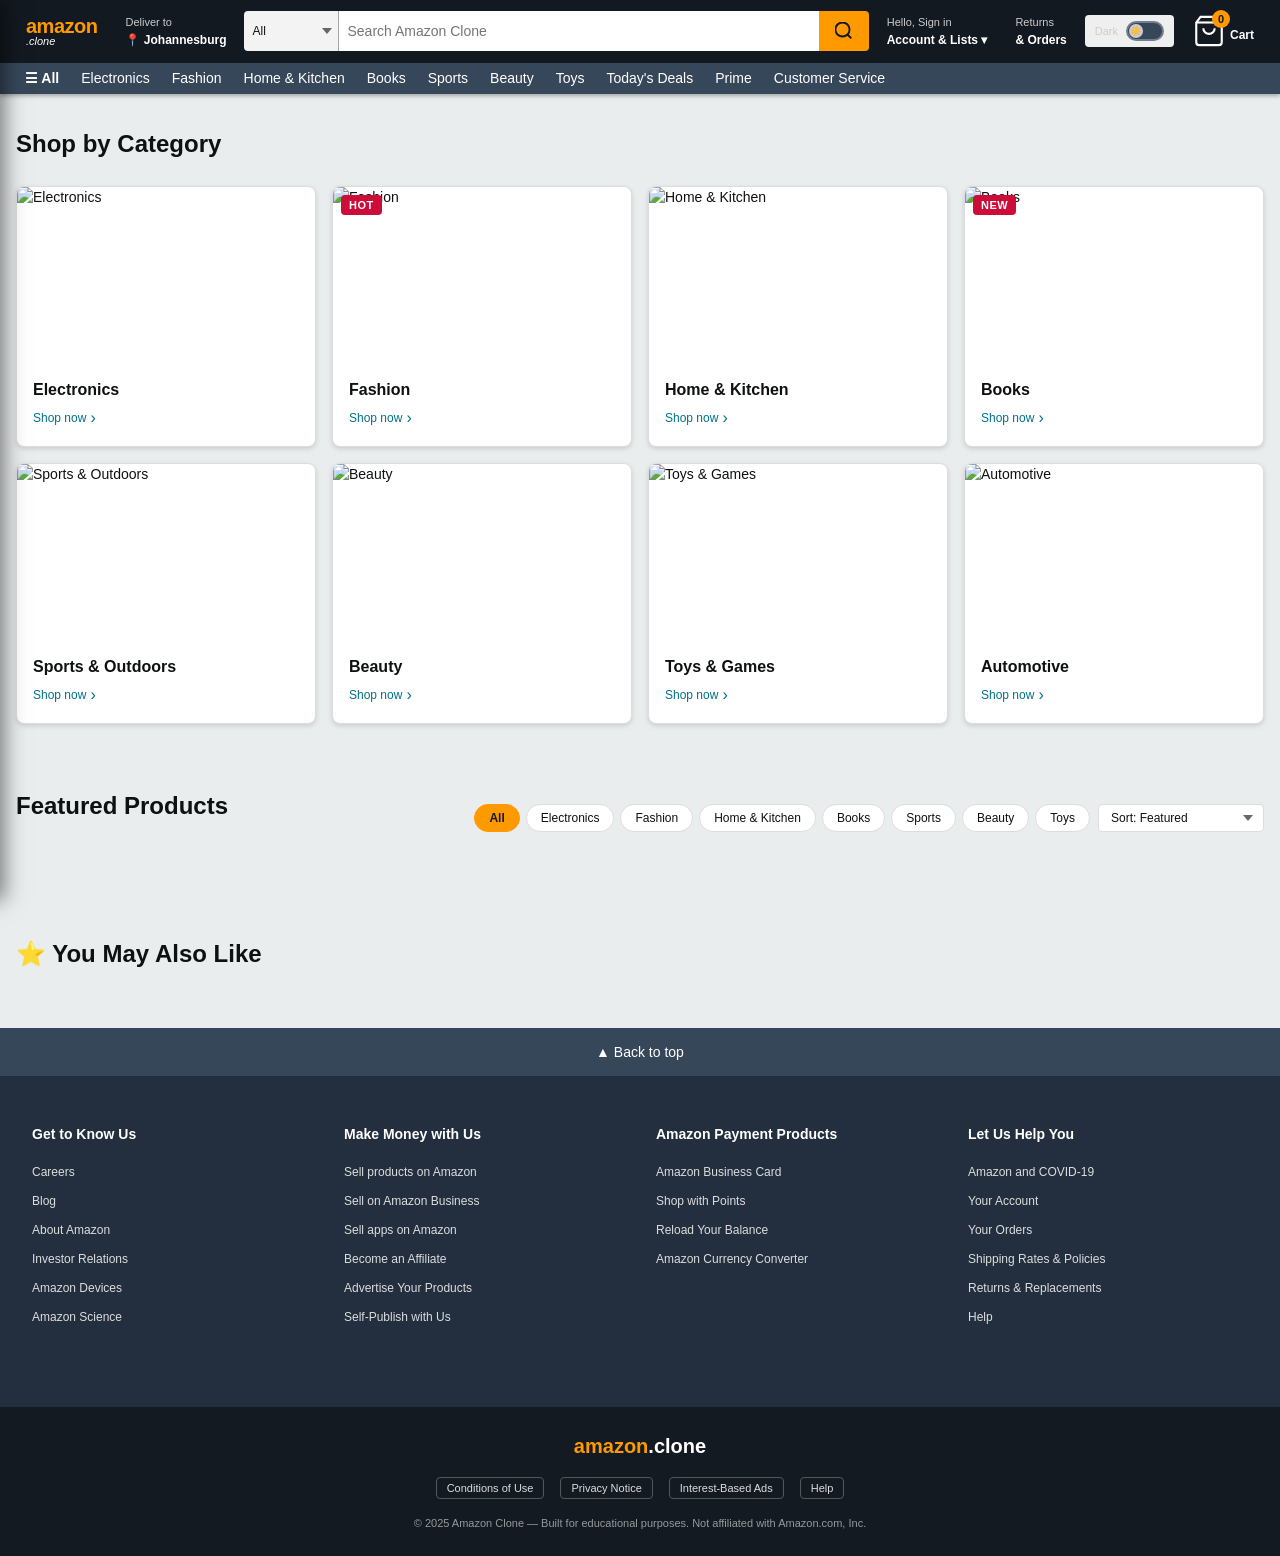
==== commit a3b43573: "Add files via upload" ====
--- a/index.html
+++ b/index.html
@@ -9,7 +9,6 @@
   <!-- Prevent dark mode flash -->
   <script>
     try {
-      const t = localStorage.getItem('amazon_clone_theme');
       if (t === 'dark') document.documentElement.setAttribute('data-theme', 'dark');
     } catch {}
   </script>
@@ -160,20 +159,9 @@
 </header><!-- /navbar -->
 
 <!-- ═══════════════════════════════════════════════════════════
-     CART DRAWER
-     ═══════════════════════════════════════════════════════════ -->
-<div id="cart-overlay" class="cart-overlay" role="presentation"></div>
-
-<aside id="cart-drawer" class="cart-drawer" role="complementary" aria-label="Shopping cart">
-  <div class="cart-header">
-    <div class="cart-header-title">
-      🛒 Cart <span id="cart-header-count">0</span>
-    </div>
-    <button id="cart-close-btn" class="cart-close" aria-label="Close cart">✕</button>
-  </div>
-  <div id="cart-body" class="cart-body"></div>
-  <div id="cart-footer" class="cart-footer" style="display:none;"></div>
-</aside>
+     CART DRAWER — rendered by React (CartDrawerRoot)
+     ═══════════════════════════════════════════════════════════ -->
+<div id="cart-react-root"></div>
 
 <!-- ═══════════════════════════════════════════════════════════
      MAIN CONTENT
@@ -213,8 +201,8 @@
 
     <span id="results-count" class="results-count"></span>
 
-    <!-- Product Grid -->
-    <div id="products-grid" class="products-grid" role="list"
+    <!-- Product Grid — rendered by React (ProductGridRoot) -->
+    <div id="products-react-root" class="products-grid" role="list"
          aria-label="Product listings"></div>
 
   </section>
@@ -223,7 +211,8 @@
   <section id="recommendations-section" class="recommendations-section"
            aria-labelledby="rec-title">
     <h2 class="section-title" id="rec-title">⭐ You May Also Like</h2>
-    <div id="recommendations-grid" class="recommendations-grid products-grid"></div>
+    <!-- Recommendations Grid — rendered by React (RecommendationsRoot) -->
+    <div id="recommendations-react-root" class="recommendations-grid products-grid"></div>
   </section>
 
 </main>
@@ -314,20 +303,13 @@
 <script src="js/nav.js"></script>
 <script src="js/recommendations.js"></script>
 
-<!-- Update cart header count on cart render -->
-<script>
-  // Sync cart drawer header count badge
-  const _origRender = CartManager.render.bind(CartManager);
-  // Patch render to also update header count badge
-  document.addEventListener('DOMContentLoaded', () => {
-    const origCartRender = CartManager.render;
-    // Wrap render to keep the cart-header-count in sync
-    setInterval(() => {
-      const hc = document.getElementById('cart-header-count');
-      if (hc) hc.textContent = CartManager.totalCount();
-    }, 300);
-  });
-</script>
+<!-- React 18 + Babel Standalone (JSX in browser, no build step) -->
+<script crossorigin src="https://unpkg.com/react@18/umd/react.development.js"></script>
+<script crossorigin src="https://unpkg.com/react-dom@18/umd/react-dom.development.js"></script>
+<script src="https://unpkg.com/@babel/standalone/babel.min.js"></script>
+
+<!-- React components — must be last; Babel transpiles JSX at runtime -->
+<script type="text/babel" src="js/react/components.jsx"></script>
 
 </body>
 </html>
